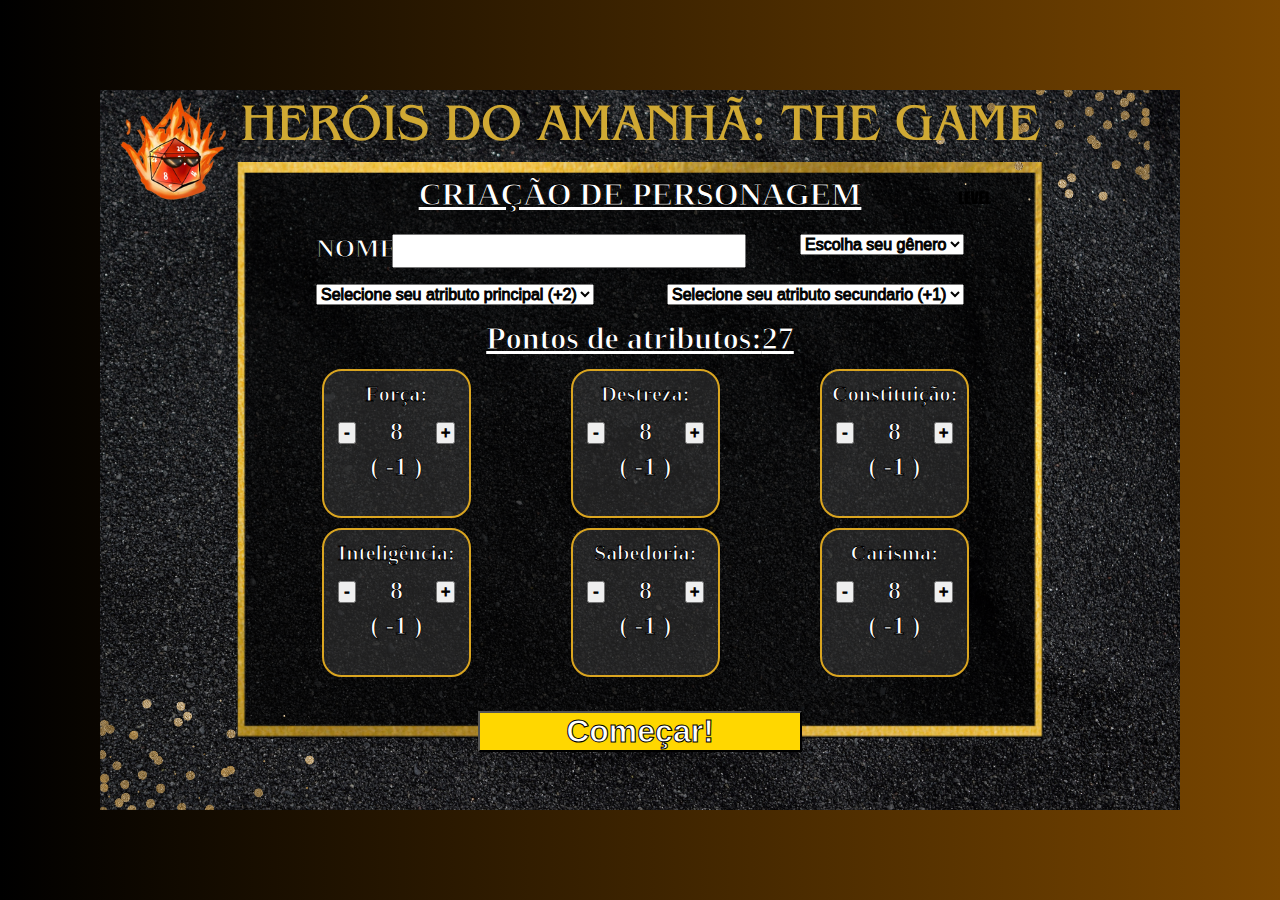
==== index.html @ 55ec39b7 "Update index.html" ====
<!DOCTYPE html>
<html lang="pt-bt">
<head>
    <meta charset="UTF-8">
    <meta name="viewport" content="width=device-width, initial-scale=1.0">
    <title>Joguinho do Heróis</title>
    <link rel="stylesheet" href="./criacao.css">
    <link rel="stylesheet" href="./jogo.css">
    <!-- Fontes das falas do jogo -->
        <link rel="preconnect" href="https://fonts.googleapis.com">   
        <link rel="preconnect" href="https://fonts.gstatic.com" crossorigin>
        <link href="https://fonts.googleapis.com/css2?family=Madimi+One&display=swap" rel="stylesheet">
</head>
<body id = "the-game">
    
    
    
        
        <div id = "display-jogo">
            <div id = "criacao-de-personagem">
                <h2>CRIAÇÃO DE PERSONAGEM</h2>
                <h3>NOME:</h3>
                
                    
                    <input type="text" name="Nickname" id="nickname">
                    <select name="AtributoPrincipal" id="atributoPrincipal">
                        <option value="selecionePricipal">Selecione seu atributo principal (+2)</option>
                        <option value="0">Força (+2)</option>
                        <option value="1">Destreza (+2)</option>
                        <option value="2">Constituição (+2)</option>
                        <option value="3">Inteligência (+2)</option>
                        <option value="4">Sabedoria (+2)</option>
                        <option value="5">Carisma (+2)</option>
                    </select>
                    <select name="AtributoSecundario" id="atributoSecundario">
                        <option value="selecioneSecundario">Selecione seu atributo secundario (+1)</option>
                        <option value="0">Força (+1)</option>
                        <option value="1">Destreza (+1)</option>
                        <option value="2">Constituição (+1)</option>
                        <option value="3">Inteligência (+1)</option>
                        <option value="4">Sabedoria (+1)</option>
                        <option value="5">Carisma (+1)</option>
                    </select>
                    <select name="gênero" id="atributoGenero">
                        <option value="selecioneGenero">Escolha seu gênero</option>
                        <option value="M">Masculino</option>
                        <option value="F">Feminino</option>
                        <option value="N">Não informar</option>
                    </select>
                    
                    
                <label><h2>Pontos de atributos: <p id="pontos-de-atributos">27</p></h2></label>
                
                <ul id = "distribuicaoAtributos" type = "none">
                    <li class="atributos">
                        
                        <h3>Força:</h3>
                        <div class = "butaoAtributos">
    
                            <button class = "diminuirAtributo" id = "diminuirFor">-</button>
                        <div class = "displayAtributos">
                                <p class="valorAtributo" id = "valorForca">8 </p>
                                <p>&lpar; <bdi class = "modAtributo">-1</bdi> &rpar;</p> 
                            </div>
                            <button class = "aumentarAtributo" id = "aumentarFor">+</button>
                        </div>
                    </li>
                    <li class="atributos">
                        
                        <h3>Destreza:</h3>
                        <div class = "butaoAtributos">
    
                            <button class = "diminuirAtributo" id = "diminuirDex">-</button>
                            <div class = "displayAtributos">
                                <p class="valorAtributo">8</p>
                                <p>&lpar; <bdi class = "modAtributo">-1</bdi> &rpar;</p> 
                            </div>
                            <button class = "aumentarAtributo" id = "aumentarDex">+</button>
                        </div>
                    </li>
                    <li class="atributos">
                        
                        <h3>Constituição:</h3>
                        <div class = "butaoAtributos">
    
                            <button class = "diminuirAtributo" id = "diminuirCon">-</button>
    
                            <div class = "displayAtributos">
                                <p class="valorAtributo">8</p>
                                <p>&lpar; <bdi class = "modAtributo">-1</bdi> &rpar;</p> 
                            </div>
                            <button class = "aumentarAtributo" id = "aumentarCon">+</button>
                        </div>
                    </li>
                    <li class="atributos">
                        
                        <h3>Inteligência:</h3>
                        <div class = "butaoAtributos">
    
                            <button class = "diminuirAtributo"id = "diminuirInt">-</button>
                            <div class = "displayAtributos">
                                <p class="valorAtributo">8</p>
                                <p>&lpar; <bdi class = "modAtributo">-1</bdi> &rpar;</p> 
                            </div>
                            <button class = "aumentarAtributo" id = "aumentarInt">+</button>
                        </div>
                    </li>
                    <li class="atributos">
                        
                        <h3>Sabedoria:</h3>
                        <div class = "butaoAtributos">
    
                            <button class = "diminuirAtributo" id = "diminuirSab">-</button>
                            <div class = "displayAtributos">
                                <p class="valorAtributo">8</p>
                                <p>&lpar; <bdi class = "modAtributo">-1</bdi> &rpar;</p> 
                            </div>
                            <button class = "aumentarAtributo" id = "aumentarSab">+</button>
                        </div>
                    </li>
                    <li class="atributos">
                        
                        <h3>Carisma:</h3>
                        <div class = "butaoAtributos">
    
                            <button class = "diminuirAtributo" id = "diminuirCar">-</button>
                            <div class = "displayAtributos">
                                <p class="valorAtributo">8</p>
                                <p>&lpar; <bdi class = "modAtributo">-1</bdi> &rpar;</p> 
                            </div>
                            <button class = "aumentarAtributo" id = "aumentarCar">+</button>
                        </div>
                    </li>
                </ul>
                <div id = "local-butao-criar-prota">
                    <button id = "criar-prota">Começar!</button>
                </div>
                </div>
            
            <div id = "jogo">
                
                
                <div id = "inicio-mapa">
                    <button id = "irPara_Denji" class = "irPara"><img src="./imagens/denji/token_2.webp" alt=""></button>
                </div>
                <div id = "sprites">
                    
                    <img src="/imagens/denji/sprites/denji_sprite_4.png" alt="">
                    <div id = "barraHP"><div></div><p>T<br>E<br>S<br>T<br>E<br></p></div>
                    <div id = "barraREP"><div></div><p>Reputação</p></div>
                    <div id = "barraINIMIGO"><div></div><p>INIMIGO</p></div>
                </div>
                <div id = "falas">
                    <p id = "textoFala"></p>
                    <div id = "escolhas">
                        <button id ="escolha-1"></button>
                        <button id = "escolha-2"></button>
                        <button id = "escolha-3"></button>
                    </div>
                </div>
                <a id = "abrir-inventario"><img src="./imagens/login.png" alt=""></a>
                <div id = "inventario">
                    <h2 id = "inv-nome" class = "inv-texto"></h2>
                    <ul type = "none" id = "inv-atributos" class = "inv-texto">
                        <li id="inv-for" ></li>
                        <li id="inv-dex" ></li>
                        <li id="inv-con" ></li>
                        <li id="inv-int" ></li>
                        <li id="inv-sab" ></li>
                        <li id="inv-car" ></li>
                    </ul>
                    <h3 id = "inv-CA" class = "inv-texto"></h3>
                    <h3 id = "inv-HP" class = "inv-texto"></h3>
                    <h3 id = "inv-LVL" class = "inv-texto"></h3>
                    <h3 id = "inv-GEN" class = "inv-texto"></h3>
                    <h3 id = "inv-money"class="inv-texto"><p id = "inv-money-value"></p>&#x1FA99;</h3>
                    <ol id = "inv-itens" class = "inv-texto" type ="none">
                        <li class = "inv-arma">Nome | Dano | Valor | Atr</li>
                        <li><button class = "inv-itens-subir">&#128070;</button><p class = "inv-arma"></p> <button class = "inv-itens-descer">&#128071;</button></li>
                        <li><button class = "inv-itens-subir">&#128070;</button> <p class = "inv-arma"></p> <button class = "inv-itens-descer">&#128071;</button></li>
                        <li><button class = "inv-itens-subir">&#128070;</button> <p class = "inv-arma"></p> <button class = "inv-itens-descer">&#128071;</button></li>
                        <li><button class = "inv-itens-subir">&#128070;</button> <p class = "inv-arma"></p> <button class = "inv-itens-descer">&#128071;</button></li>
                        <li><button class = "inv-itens-subir">&#128070;</button> <p class = "inv-arma"></p> <button class = "inv-itens-descer">&#128071;</button></li>
                        <li><button class = "inv-itens-subir">&#128070;</button> <p class = "inv-arma"></p> <button class = "inv-itens-descer">&#128071;</button></li>
                        <li><button class = "inv-itens-subir">&#128070;</button> <p class = "inv-arma"></p> <button class = "inv-itens-descer">&#128071;</button></li>
                    </ol>
                    
                </div>
            </div>
            
        </div>
        
   
</body>
<script type = "module" src="./js/classes.js"></script>
<script type = "module" src="./js/criacao.js"></script>
<script type="module" src="./js/jogo.js"></script>
    <script type="module" src="./js/personagens/irDenji.js"></script>
</html>
---- criacao.css ----
*{
    margin: 0;
    padding: 0;
}
html{
    width: 100%;
    height: 100%;
}

#some{
    display: none;
}
#criacao-de-personagem{
    display: flex;
    text-align: center;
    width: 1080px;
    height: 720px;
    background-image: url("imagens/criacaoPersonagem.png");
    font-family: Impact;
    color:white;
    -webkit-text-stroke-width: 1px;
    -webkit-text-stroke-color: black;
    position: absolute;
}

#criacao-de-personagem  h2{
    top: 12%;
    position: absolute;
    height: min-content;
    justify-self: center;
    width: 100%;
    text-align: center;
    font-size: 32px;
    text-decoration: underline white;
}

#criacao-de-personagem  h3{
    text-align: left;
    top:20%;
    left: 20%;
    position: absolute;
    height: min-content;
    font-size: 26px;
}


#criacao-de-personagem  #nickname{
    width: 350px;
    font-size: 26px;
    font-family: Impact;
    margin-top: 0;
    text-align: center;
    top:20%;
    left: 27%;
    position: absolute;
    color: grey;
    -webkit-text-stroke-width: 1px;
    -webkit-text-stroke-color: black;
}
#criacao-de-personagem #atributoPrincipal{
    width: max-content;
    position: absolute;
    top: 27%;
    left: 20%;
    font-family: sans-serif;
    color:black;
    font-size: 16px;
}
#criacao-de-personagem #atributoSecundario{
    width: max-content;
    position: absolute;
    top: 27%;
    right: 20%;
    font-family: sans-serif;
    color:black;
    font-size: 16px;
    
}
#criacao-de-personagem #atributoGenero{
   
    width: max-content;
    position: absolute;
    top: 20%;
    right: 20%;
    font-family: sans-serif;
    color:black;
    font-size: 16px;
}
#criacao-de-personagem label{
    display: flex;
    position: absolute;
    top: 32%;
    width: 100%;

}
#criacao-de-personagem label h2{
    text-align: center;
    justify-content: center;
    display: flex;
}
#distribuicaoAtributos{
    display: flex;
    justify-content: center;
    top: 38%;
    position: absolute;
    width: 73%;
    flex-wrap: wrap;
    left: 14%;
    
}
#distribuicaoAtributos .atributos{
    margin: 5px 50px;
    justify-content: center;
    border-radius: 20px;
    border: 2px solid goldenrod;
    background-color:rgba(100, 100,100, 30%);
    width: 125px;
    height: 125px;
    padding: 10px;
    
    
}
#distribuicaoAtributos .atributos h3{
    margin-bottom: 10px;
    text-align: center;
    position: static;
    font-size: 22px;
}
#distribuicaoAtributos .atributos  .butaoAtributos{
    display: flex;
    text-align: center;
    justify-content: center;
}
#distribuicaoAtributos .atributos .butaoAtributos .displayAtributos{
    display: block;
    justify-content: center;
}
#distribuicaoAtributos .atributos .butaoAtributos .displayAtributos .valorAtributo{
    display: inline-block;

}
#distribuicaoAtributos .atributos  .butaoAtributos p{
    font-size: 26px;
    font-weight: bolder;
    font-family: impact;
    text-align: center;
    margin-top:0 ;
    margin-left: 10px;
    margin-right: 10px;
    margin-bottom: 5px;
    width: 60px;
    
}
#distribuicaoAtributos .atributos  .butaoAtributos button{
    text-align: center;
    font-size: 16px;
    height: min-content ;
    width: 15%;
    margin-top: 5px;
}
#criacao-de-personagem #local-butao-criar-prota{
    width: 100%;
    height: 8%;
    position: absolute;
    bottom: 5.7%;;
    display: flex;
    justify-content: center;
}
#criacao-de-personagem #criar-prota{
    position: absolute;
    width: 30%;
    font-size: xx-large;
    justify-self: center;
    background-color: gold;
    color: white;
    font-weight: bolder;
    -webkit-text-stroke-width: 1px;
    -webkit-text-stroke-color: black;
}
#criacao-de-personagem #criar-prota:hover{
    background-color: goldenrod;
}
@media (max-width:1080px ) {
    #jogo , #criacao-de-personagem{
        transform: scale(0.3);
    }
    #display-jogo{
        height: 100%;
        width: 100%;
        margin-top: 10%;
    }
    
}
---- jogo.css ----
*{
    margin: 0;
    padding: 0;
}
#the-game{
    background: -webkit-linear-gradient(left, #000000, #794600);
    background: -moz-linear-gradient(left, #000000, #794600);
    background: -ms-linear-gradient(left, #000000, #794600);
    background: -o-linear-gradient(left, #000000, #794600);
    background: linear-gradient(to right, #000000, #794600);
    height: 100%;
    width: 100%;
}

#display-jogo{
    position: absolute;
    width: 100%;
    height: 100%;
    
    display: flex;
    flex-wrap: wrap;
    justify-content: center;
    align-items: center;
    
    
    

    
}

#jogo{
    display: none; /* flex*/

    width: 1080px;
    height: 720px;
    position: absolute;
    background-image: url("/imagens/mapaHerois2020.png");

    border: 2px solid black;
}
#jogo #inicio-mapa{
    width: 100%;
    height: 100%;
    display: flex;
    position: absolute;
}
#jogo .irPara{
    position:relative;
    height: 50px;
    width: 50px;
    border-radius: 100%;
    border: 0 ;
    background-color: cyan;
}
#jogo .irPara:hover{
    height: 52px;
    width: 52px;

}
#jogo .irPara:hover img{
    height: 52px;
    width: 52px;
    filter:grayscale(0.5);
}
#jogo .irPara img{
    height: 50px;
    width: 50px;
    border-radius: 100%;
}
#jogo #irPara_Denji{
    bottom: -38%;
    right: -22%;
}

#sprites{
    display: none;
    width: 100%;
    height: 70%;
    justify-content: center;
    bottom: 0;

}
.coracao
{
    display: flex;
    margin-top: 20%;
    width: 200px;
    height: 200px;

   
    animation: batida 1.4s linear infinite;
}
.coracao:before
{
    content: '';
    position: absolute;
    top: 0;
    left: 0;
    width: 100%;
    height: 100%;

    transform: translateY(-50%);
    border-radius: 50%;
}
.coracao:after
{
    content:'' ;
    position: absolute;
    top: 0;
    left: 0;
    width: 100%;
    height: 100%;
    transform: translateX(-50%);
    border-radius: 50%;
}

@keyframes batida
{
    0% {transform:  scale(1);}
    25% {transform:  scale(1);}
    30% {transform:  scale(1.4);}
    50% {transform: scale(1.2);}
    70% {transform:  scale(1.4);}
    100% {transform:  scale(1);}
}




.madimi-one-regular {
    font-family: "Madimi One", sans-serif;
    font-weight: 400;
    font-style: normal;
  }
#falas{
    position:absolute;
    bottom: 0;
    width: 100%;
    height: 30%;
    background-color: lightgoldenrodyellow;
    
    display: none;
}
#falas #textoFala{
    font-size: 32px;
    font-family: "Madimi One";
    opacity: 100%;
    color: black;
    position: absolute;
    text-align: center;
    align-items: center;
    top:5%;
    width: 100%;
    
}
#falas #escolhas{
    bottom: 0;
    display: flex;
    height: 45%;
    position: absolute;
    opacity: 100%;
    width: 100%;
    border-top: 1px solid black;
}
#falas #escolhas button{
    bottom: 0;
    width: 33.33%;
    font-size: 22px;
    font-family: "Madimi One";
    color: black;
    background-color:lightblue;
    border: 0;
    font-style: italic;
    text-decoration:underline ;
}
#falas #escolhas button:hover{
    background-color:lightseagreen;
}
#fullscreen{
    width: 50px;
    height: 50px;
    border-radius: 100%;
    position: absolute;
    left: 2%;
    top:2%;
    border: 1px solid darkslategrey;
}

#abrir-inventario{
    width: 50px;
    height: 50px;
    border-radius: 100%;
    position: absolute;
    right: 2%;
    top:2%;
    border: 1px solid darkslategrey;
}

#abrir-inventario img{
    width: 50px;
    height: 50px;
    border-radius: 100%;
}
#abrir-inventario:hover img{
    filter:grayscale(0.5);
}
#inventario{
    width: 100%;
    height: 100%;
    display: none;
}
#inventario .inv-texto{
    font-size: 32px;
    font-family: "Madimi One";
    text-align: center;
    color: black;
   
    position: absolute;
}
#inventario #inv-nome{
    top:14.5%;
    left: 26%;
    width: 25%;
    text-decoration: underline;
}

#inventario #inv-atributos{
    top: 27%;
    left: 17%;
    width: 25%;
    display: flex;
    justify-content: center;
    flex-wrap: wrap;
}

#inventario #inv-atributos li{
    display: flex;
    margin-right: 35%;
    margin-bottom: 24%;
    font-weight: bolder;
    -webkit-text-stroke-width: 1px;
    -webkit-text-stroke-color: black;
    
    text-align: center;
}
#inventario #inv-atributos #inv-for{
    color: red;
}
#inventario #inv-atributos #inv-dex{
    color: cyan;
}
#inventario #inv-atributos #inv-con{
    color: greenyellow;
}
#inventario #inv-atributos #inv-int{
    color: plum;
}
#inventario #inv-atributos #inv-sab{
    color: purple;
}
#inventario #inv-atributos #inv-car{
    color: goldenrod;
}
#inventario #inv-CA{
    top:29%;
    left: 48.5%;
    color: darkslategray;
    font-weight: bolder;
    -webkit-text-stroke-width: 1px;
    -webkit-text-stroke-color: black;
}
#inventario #inv-HP{
    top: 53%;
    right: 47.5%;
    color: red;
    font-weight: bolder;
    -webkit-text-stroke-width: 1px;
    -webkit-text-stroke-color: black;
    width: 50px;
}
#inventario #inv-LVL{
    top: 15.5%;
    right: 16.5%;
    color: green;
    font-weight: bolder;
    -webkit-text-stroke-width: 1px;
    -webkit-text-stroke-color: black;
    width: 50px;
}
#inventario #inv-GEN{
    top: 14.5%;
    right: 28.5%;
    font-weight: bolder;
    -webkit-text-stroke-width: 1px;
    -webkit-text-stroke-color: black;
    width: 50px;
}
#inventario #inv-itens{
    top: 27%;
    right: 15%;
    font-size: 22px;
    width: 27%;
}
#inventario #inv-itens li{
    margin-bottom: 4%;
    display: inline-flex;
    width: 100%;
    justify-content: center;
}
#inventario #inv-itens li button{
    background-color: transparent;
    border: 0;
    font-size: 18px;
}
#inventario #inv-money{
    bottom: 15%;
    right: 15%;
    display: flex;
    color: goldenrod;
    font-weight: bolder;
    -webkit-text-stroke-width: 1px;
    -webkit-text-stroke-color: black;
}

#barraHP{
    position: absolute;
    width: 20px;
    height: 300px;
    border-radius: 10px;
    background-color: #ccc;
    top:15%;
    right: 3.5%;
    display: grid;
    align-items: end;
    border: 1px solid black;
}
#barraHP div{
    background-color: crimson;
    border-radius: 10px;

}
#barraHP p{
    position: absolute;
    text-align: center;
    align-content: space-evenly;
    width: 20px;
    color: white;
    -webkit-text-stroke-width: 1px;
    -webkit-text-stroke-color: black;
    font-family: impact;
    font-size: 20px;
    height: 300px;
    display: grid;
}
#barraINIMIGO{
    position: absolute;
    display: none;
    width: 500px;
    height: 20px;
    border-radius: 10px;
    background-color: #ccc;
    top: 2%;
    align-items: end;
    border: 2px solid black;
}

#barraINIMIGO div{
    background-color: chocolate;
    border-radius: 10px;
    width: 100%;
    height: 100%;
}
#barraINIMIGO p{
    position: absolute;
    position: absolute;
    text-align: center;
    align-content: space-evenly;
    height: 20px;
    color: white;
    -webkit-text-stroke-width: 1px;
    -webkit-text-stroke-color: black;
    font-family: impact;
    font-size: 20px;
    width: 500px;
    display: grid;
    letter-spacing: 1px;
}
#barraREP{
    position: absolute;
    display: flex;
    width: 500px;
    height: 20px;
    border-radius: 10px;
    background-color: #ccc;
    top: 65%;
    align-items: end;
    border: 2px solid black;
}
#barraREP div{
    background-color: green;
    border-radius: 10px;
    width: 100%;
    height: 100%;
}
#barraREP p{
    position: absolute;
    position: absolute;
    text-align: center;
    align-content: space-evenly;
    height: 20px;
    color: white;
    -webkit-text-stroke-width: 1px;
    -webkit-text-stroke-color: black;
    font-family: impact;
    font-size: 20px;
    width: 500px;
    display: grid;
    letter-spacing: 1px;
}
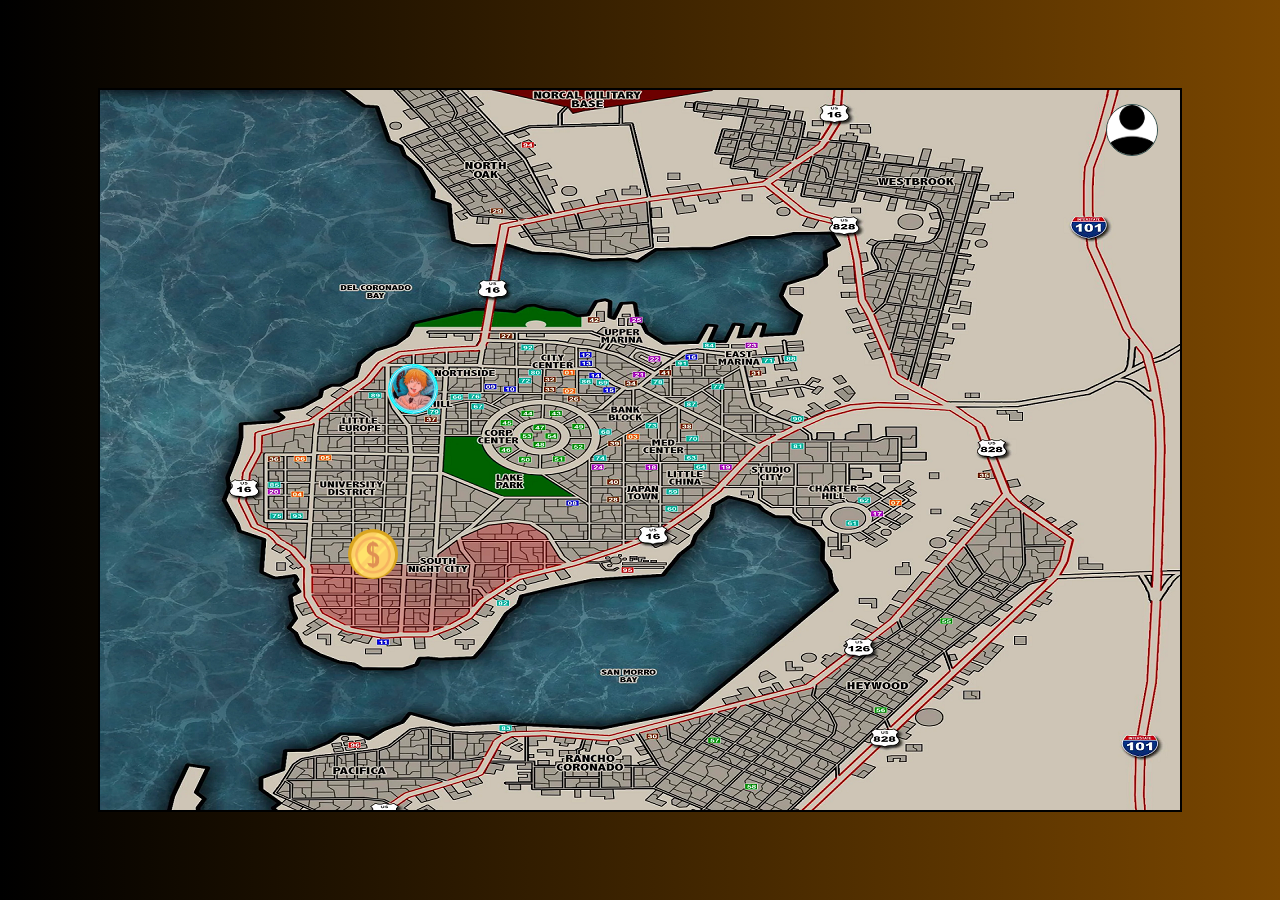
==== commit 35220259: "CASA 17/03/24" ====
--- a/index.html
+++ b/index.html
@@ -16,179 +16,214 @@
     
     
         
-        <div id = "display-jogo">
-            <div id = "criacao-de-personagem">
-                <h2>CRIAÇÃO DE PERSONAGEM</h2>
-                <h3>NOME:</h3>
-                
-                    
-                    <input type="text" name="Nickname" id="nickname">
-                    <select name="AtributoPrincipal" id="atributoPrincipal">
-                        <option value="selecionePricipal">Selecione seu atributo principal (+2)</option>
-                        <option value="0">Força (+2)</option>
-                        <option value="1">Destreza (+2)</option>
-                        <option value="2">Constituição (+2)</option>
-                        <option value="3">Inteligência (+2)</option>
-                        <option value="4">Sabedoria (+2)</option>
-                        <option value="5">Carisma (+2)</option>
-                    </select>
-                    <select name="AtributoSecundario" id="atributoSecundario">
-                        <option value="selecioneSecundario">Selecione seu atributo secundario (+1)</option>
-                        <option value="0">Força (+1)</option>
-                        <option value="1">Destreza (+1)</option>
-                        <option value="2">Constituição (+1)</option>
-                        <option value="3">Inteligência (+1)</option>
-                        <option value="4">Sabedoria (+1)</option>
-                        <option value="5">Carisma (+1)</option>
-                    </select>
-                    <select name="gênero" id="atributoGenero">
-                        <option value="selecioneGenero">Escolha seu gênero</option>
-                        <option value="M">Masculino</option>
-                        <option value="F">Feminino</option>
-                        <option value="N">Não informar</option>
-                    </select>
-                    
-                    
-                <label><h2>Pontos de atributos: <p id="pontos-de-atributos">27</p></h2></label>
-                
-                <ul id = "distribuicaoAtributos" type = "none">
-                    <li class="atributos">
-                        
-                        <h3>Força:</h3>
-                        <div class = "butaoAtributos">
-    
-                            <button class = "diminuirAtributo" id = "diminuirFor">-</button>
-                        <div class = "displayAtributos">
-                                <p class="valorAtributo" id = "valorForca">8 </p>
-                                <p>&lpar; <bdi class = "modAtributo">-1</bdi> &rpar;</p> 
-                            </div>
-                            <button class = "aumentarAtributo" id = "aumentarFor">+</button>
-                        </div>
-                    </li>
-                    <li class="atributos">
-                        
-                        <h3>Destreza:</h3>
-                        <div class = "butaoAtributos">
-    
-                            <button class = "diminuirAtributo" id = "diminuirDex">-</button>
-                            <div class = "displayAtributos">
-                                <p class="valorAtributo">8</p>
-                                <p>&lpar; <bdi class = "modAtributo">-1</bdi> &rpar;</p> 
-                            </div>
-                            <button class = "aumentarAtributo" id = "aumentarDex">+</button>
-                        </div>
-                    </li>
-                    <li class="atributos">
-                        
-                        <h3>Constituição:</h3>
-                        <div class = "butaoAtributos">
-    
-                            <button class = "diminuirAtributo" id = "diminuirCon">-</button>
-    
-                            <div class = "displayAtributos">
-                                <p class="valorAtributo">8</p>
-                                <p>&lpar; <bdi class = "modAtributo">-1</bdi> &rpar;</p> 
-                            </div>
-                            <button class = "aumentarAtributo" id = "aumentarCon">+</button>
-                        </div>
-                    </li>
-                    <li class="atributos">
-                        
-                        <h3>Inteligência:</h3>
-                        <div class = "butaoAtributos">
-    
-                            <button class = "diminuirAtributo"id = "diminuirInt">-</button>
-                            <div class = "displayAtributos">
-                                <p class="valorAtributo">8</p>
-                                <p>&lpar; <bdi class = "modAtributo">-1</bdi> &rpar;</p> 
-                            </div>
-                            <button class = "aumentarAtributo" id = "aumentarInt">+</button>
-                        </div>
-                    </li>
-                    <li class="atributos">
-                        
-                        <h3>Sabedoria:</h3>
-                        <div class = "butaoAtributos">
-    
-                            <button class = "diminuirAtributo" id = "diminuirSab">-</button>
-                            <div class = "displayAtributos">
-                                <p class="valorAtributo">8</p>
-                                <p>&lpar; <bdi class = "modAtributo">-1</bdi> &rpar;</p> 
-                            </div>
-                            <button class = "aumentarAtributo" id = "aumentarSab">+</button>
-                        </div>
-                    </li>
-                    <li class="atributos">
-                        
-                        <h3>Carisma:</h3>
-                        <div class = "butaoAtributos">
-    
-                            <button class = "diminuirAtributo" id = "diminuirCar">-</button>
-                            <div class = "displayAtributos">
-                                <p class="valorAtributo">8</p>
-                                <p>&lpar; <bdi class = "modAtributo">-1</bdi> &rpar;</p> 
-                            </div>
-                            <button class = "aumentarAtributo" id = "aumentarCar">+</button>
-                        </div>
-                    </li>
+    <div id = "display-jogo">
+        <div id = "criacao-de-personagem">
+            <h2>CRIAÇÃO DE PERSONAGEM</h2>
+            <h3>NOME:</h3>
+            
+                
+                <input type="text" name="Nickname" id="nickname">
+                <select name="AtributoPrincipal" id="atributoPrincipal">
+                    <option value="selecionePricipal">Selecione seu atributo principal (+2)</option>
+                    <option value="0">Força (+2)</option>
+                    <option value="1">Destreza (+2)</option>
+                    <option value="2">Constituição (+2)</option>
+                    <option value="3">Inteligência (+2)</option>
+                    <option value="4">Sabedoria (+2)</option>
+                    <option value="5">Carisma (+2)</option>
+                </select>
+                <select name="AtributoSecundario" id="atributoSecundario">
+                    <option value="selecioneSecundario">Selecione seu atributo secundario (+1)</option>
+                    <option value="0">Força (+1)</option>
+                    <option value="1">Destreza (+1)</option>
+                    <option value="2">Constituição (+1)</option>
+                    <option value="3">Inteligência (+1)</option>
+                    <option value="4">Sabedoria (+1)</option>
+                    <option value="5">Carisma (+1)</option>
+                </select>
+                <select name="gênero" id="atributoGenero">
+                    <option value="selecioneGenero">Escolha seu gênero</option>
+                    <option value="M">Masculino</option>
+                    <option value="F">Feminino</option>
+                    <option value="N">Não informar</option>
+                </select>
+                
+                
+            <label><h2>Pontos de atributos: <p id="pontos-de-atributos">27</p></h2></label>
+            
+            <ul id = "distribuicaoAtributos" type = "none">
+                <li class="atributos">
+                    
+                    <h3>Força:</h3>
+                    <div class = "butaoAtributos">
+
+                        <button class = "diminuirAtributo" id = "diminuirFor">-</button>
+                    <div class = "displayAtributos">
+                            <p class="valorAtributo" id = "valorForca">8 </p>
+                            <p>&lpar; <bdi class = "modAtributo">-1</bdi> &rpar;</p> 
+                        </div>
+                        <button class = "aumentarAtributo" id = "aumentarFor">+</button>
+                    </div>
+                </li>
+                <li class="atributos">
+                    
+                    <h3>Destreza:</h3>
+                    <div class = "butaoAtributos">
+
+                        <button class = "diminuirAtributo" id = "diminuirDex">-</button>
+                        <div class = "displayAtributos">
+                            <p class="valorAtributo">8</p>
+                            <p>&lpar; <bdi class = "modAtributo">-1</bdi> &rpar;</p> 
+                        </div>
+                        <button class = "aumentarAtributo" id = "aumentarDex">+</button>
+                    </div>
+                </li>
+                <li class="atributos">
+                    
+                    <h3>Constituição:</h3>
+                    <div class = "butaoAtributos">
+
+                        <button class = "diminuirAtributo" id = "diminuirCon">-</button>
+
+                        <div class = "displayAtributos">
+                            <p class="valorAtributo">8</p>
+                            <p>&lpar; <bdi class = "modAtributo">-1</bdi> &rpar;</p> 
+                        </div>
+                        <button class = "aumentarAtributo" id = "aumentarCon">+</button>
+                    </div>
+                </li>
+                <li class="atributos">
+                    
+                    <h3>Inteligência:</h3>
+                    <div class = "butaoAtributos">
+
+                        <button class = "diminuirAtributo"id = "diminuirInt">-</button>
+                        <div class = "displayAtributos">
+                            <p class="valorAtributo">8</p>
+                            <p>&lpar; <bdi class = "modAtributo">-1</bdi> &rpar;</p> 
+                        </div>
+                        <button class = "aumentarAtributo" id = "aumentarInt">+</button>
+                    </div>
+                </li>
+                <li class="atributos">
+                    
+                    <h3>Sabedoria:</h3>
+                    <div class = "butaoAtributos">
+
+                        <button class = "diminuirAtributo" id = "diminuirSab">-</button>
+                        <div class = "displayAtributos">
+                            <p class="valorAtributo">8</p>
+                            <p>&lpar; <bdi class = "modAtributo">-1</bdi> &rpar;</p> 
+                        </div>
+                        <button class = "aumentarAtributo" id = "aumentarSab">+</button>
+                    </div>
+                </li>
+                <li class="atributos">
+                    
+                    <h3>Carisma:</h3>
+                    <div class = "butaoAtributos">
+
+                        <button class = "diminuirAtributo" id = "diminuirCar">-</button>
+                        <div class = "displayAtributos">
+                            <p class="valorAtributo">8</p>
+                            <p>&lpar; <bdi class = "modAtributo">-1</bdi> &rpar;</p> 
+                        </div>
+                        <button class = "aumentarAtributo" id = "aumentarCar">+</button>
+                    </div>
+                </li>
+            </ul>
+            <div id = "local-butao-criar-prota">
+                <button id = "criar-prota">Começar!</button>
+            </div>
+        </div>
+        
+        <div id = "jogo">
+            
+            
+            <div id = "inicio-mapa">
+                <button id = "irPara_Loja" class = "irPara"> <img src="./imagens/loja/lojaToken.png" alt=""></button>
+                <button id = "irPara_Denji" class = "irPara"><img src="./imagens/denji/token_2.webp" alt=""></button>
+            </div>
+            <div id = "sprites">
+                
+                <img src="./imagens/denji/sprites/denji_sprite_4.png" alt="">
+                <div id = "barraHP"><div></div><p>T<br>E<br>S<br>T<br>E<br></p></div>
+                <div id = "barraREP"><div></div><p>Reputação</p></div>
+                <div id = "barraINIMIGO"><div></div><p>INIMIGO</p></div>
+            </div>
+            <div id = "falas">
+                <p id = "textoFala"></p>
+                <div id = "escolhas">
+                    <button id ="escolha-1"></button>
+                    <button id = "escolha-2"></button>
+                    <button id = "escolha-3"></button>
+                </div>
+            </div>
+            <a id = "abrir-inventario"><img src="./imagens/login.png" alt=""></a>
+            <div id = "inventario">
+                <h2 id = "inv-nome" class = "inv-texto"></h2>
+                <ul type = "none" id = "inv-atributos" class = "inv-texto">
+                    <li id="inv-for" ></li>
+                    <li id="inv-dex" ></li>
+                    <li id="inv-con" ></li>
+                    <li id="inv-int" ></li>
+                    <li id="inv-sab" ></li>
+                    <li id="inv-car" ></li>
                 </ul>
-                <div id = "local-butao-criar-prota">
-                    <button id = "criar-prota">Começar!</button>
+                <h3 id = "inv-CA" class = "inv-texto"></h3>
+                <h3 id = "inv-HP" class = "inv-texto"></h3>
+                <h3 id = "inv-LVL" class = "inv-texto"></h3>
+                <h3 id = "inv-GEN" class = "inv-texto"></h3>
+                <h3 id = "inv-money"class="inv-texto"><p id = "inv-money-value"></p>&#x1FA99;</h3>
+                <ol id = "inv-itens" class = "inv-texto" type ="none">
+                    <li class = "inv-arma">Nome | Dano | Valor | Atr</li>
+                    <li><button class = "inv-itens-subir">&#128070;</button><p class = "inv-arma"></p> <button class = "inv-itens-descer">&#128071;</button></li>
+                    <li><button class = "inv-itens-subir">&#128070;</button> <p class = "inv-arma"></p> <button class = "inv-itens-descer">&#128071;</button></li>
+                    <li><button class = "inv-itens-subir">&#128070;</button> <p class = "inv-arma"></p> <button class = "inv-itens-descer">&#128071;</button></li>
+                    <li><button class = "inv-itens-subir">&#128070;</button> <p class = "inv-arma"></p> <button class = "inv-itens-descer">&#128071;</button></li>
+                    <li><button class = "inv-itens-subir">&#128070;</button> <p class = "inv-arma"></p> <button class = "inv-itens-descer">&#128071;</button></li>
+                    <li><button class = "inv-itens-subir">&#128070;</button> <p class = "inv-arma"></p> <button class = "inv-itens-descer">&#128071;</button></li>
+                    <li><button class = "inv-itens-subir">&#128070;</button> <p class = "inv-arma"></p> <button class = "inv-itens-descer">&#128071;</button></li>
+                </ol>
+                
+            </div>
+            <div id = "loja">
+                <label id = "loja-dinheiro"><p id = "loja-dinheiro-valor"></p>&#x1FA99;</label>
+                <h2 id = "armamento">ARMAMENTO</h2>
+                <ul id = "loja-armas" type = "none">
+                    <li class = "loja-itens-armas"><button class = "loja-button-compraVenda"><img src="" alt=""  class = "loja-itens-imagens"><p class="loja-itens-nome">NOME</p><p class = "loja-itens-value">VALOR</p></button></li>
+                    <li class = "loja-itens-armas"><button class = "loja-button-compraVenda"><img src="" alt=""  class = "loja-itens-imagens"><p class="loja-itens-nome">NOME</p><p class = "loja-itens-value">VALOR</p></button></li>
+                    <li class = "loja-itens-armas"><button class = "loja-button-compraVenda"><img src="" alt=""  class = "loja-itens-imagens"><p class="loja-itens-nome">NOME</p><p class = "loja-itens-value">VALOR</p></button></li>
+                    <li class = "loja-itens-armas"><button class = "loja-button-compraVenda"><img src="" alt=""  class = "loja-itens-imagens"><p class="loja-itens-nome">NOME</p><p class = "loja-itens-value">VALOR</p></button></li>
+                    <li class = "loja-itens-armas"><button class = "loja-button-compraVenda"><img src="" alt=""  class = "loja-itens-imagens"><p class="loja-itens-nome">NOME</p><p class = "loja-itens-value">VALOR</p></button></li>
+                    <li class = "loja-itens-armas"><button class = "loja-button-compraVenda"><img src="" alt=""  class = "loja-itens-imagens"><p class="loja-itens-nome">NOME</p><p class = "loja-itens-value">VALOR</p></button></li>
+                    <li class = "loja-itens-armas"><button class = "loja-button-compraVenda"><img src="" alt=""  class = "loja-itens-imagens"><p class="loja-itens-nome">NOME</p><p class = "loja-itens-value">VALOR</p></button></li>
+                    <li class = "loja-itens-armas"><button class = "loja-button-compraVenda"><img src="" alt=""  class = "loja-itens-imagens"><p class="loja-itens-nome">NOME</p><p class = "loja-itens-value">VALOR</p></button></li>
+                    <li class = "loja-itens-armas"><button class = "loja-button-compraVenda"><img src="" alt=""  class = "loja-itens-imagens"><p class="loja-itens-nome">NOME</p><p class = "loja-itens-value">VALOR</p></button></li>
+                </ul>
+                <hr/>
+                <h2 id = "protecao">PROTEÇÃO</h2>
+                <ul id = "loja-armadura" type = "none">
+                    <li class = "loja-itens-armaduras"><button class = "loja-button-compraVenda"><img src="" alt="" class = "loja-itens-imagens"><p class="loja-itens-nome">NOME</p><p  class = "loja-itens-value">VALOR</p></button></li>
+                    <li class = "loja-itens-armaduras"><button class = "loja-button-compraVenda"><img src="" alt="" class = "loja-itens-imagens"><p class="loja-itens-nome">NOME</p><p  class = "loja-itens-value">VALOR</p></button></li>
+                    <li class = "loja-itens-armaduras"><button class = "loja-button-compraVenda"><img src="" alt="" class = "loja-itens-imagens"><p class="loja-itens-nome">NOME</p><p  class = "loja-itens-value">VALOR</p></button></li>
+                    <li class = "loja-itens-armaduras"><button class = "loja-button-compraVenda"><img src="" alt="" class = "loja-itens-imagens"><p class="loja-itens-nome">NOME</p><p  class = "loja-itens-value">VALOR</p></button></li>
+                    <li class = "loja-itens-armaduras"><button class = "loja-button-compraVenda"><img src="" alt="" class = "loja-itens-imagens"><p class="loja-itens-nome">NOME</p><p  class = "loja-itens-value">VALOR</p></button></li>
+                    <li class = "loja-itens-armaduras"><button class = "loja-button-compraVenda"><img src="" alt="" class = "loja-itens-imagens"><p class="loja-itens-nome">NOME</p><p  class = "loja-itens-value">VALOR</p></button></li>
+                    <li class = "loja-itens-armaduras"><button class = "loja-button-compraVenda"><img src="" alt="" class = "loja-itens-imagens"><p class="loja-itens-nome">NOME</p><p  class = "loja-itens-value">VALOR</p></button></li>
+                    <li class = "loja-itens-armaduras"><button class = "loja-button-compraVenda"><img src="" alt="" class = "loja-itens-imagens"><p class="loja-itens-nome">NOME</p><p  class = "loja-itens-value">VALOR</p></button></li>
+                    <li class = "loja-itens-armaduras"><button class = "loja-button-compraVenda"><img src="" alt="" class = "loja-itens-imagens"><p class="loja-itens-nome">NOME</p><p  class = "loja-itens-value">VALOR</p></button></li>
+                </ul>
+                <div id = "loja-mudar-modo">
+                    <h3 bottom ="5%" >COMPRA</h3>
+                    <input type="checkbox" id = "loja-vender" class="switch switch--shadow"><label for="loja-vender"></label></input>
+                    <h3>VENDA</h3>
                 </div>
-                </div>
-            
-            <div id = "jogo">
-                
-                
-                <div id = "inicio-mapa">
-                    <button id = "irPara_Denji" class = "irPara"><img src="./imagens/denji/token_2.webp" alt=""></button>
-                </div>
-                <div id = "sprites">
-                    
-                    <img src="/imagens/denji/sprites/denji_sprite_4.png" alt="">
-                    <div id = "barraHP"><div></div><p>T<br>E<br>S<br>T<br>E<br></p></div>
-                    <div id = "barraREP"><div></div><p>Reputação</p></div>
-                    <div id = "barraINIMIGO"><div></div><p>INIMIGO</p></div>
-                </div>
-                <div id = "falas">
-                    <p id = "textoFala"></p>
-                    <div id = "escolhas">
-                        <button id ="escolha-1"></button>
-                        <button id = "escolha-2"></button>
-                        <button id = "escolha-3"></button>
-                    </div>
-                </div>
-                <a id = "abrir-inventario"><img src="./imagens/login.png" alt=""></a>
-                <div id = "inventario">
-                    <h2 id = "inv-nome" class = "inv-texto"></h2>
-                    <ul type = "none" id = "inv-atributos" class = "inv-texto">
-                        <li id="inv-for" ></li>
-                        <li id="inv-dex" ></li>
-                        <li id="inv-con" ></li>
-                        <li id="inv-int" ></li>
-                        <li id="inv-sab" ></li>
-                        <li id="inv-car" ></li>
-                    </ul>
-                    <h3 id = "inv-CA" class = "inv-texto"></h3>
-                    <h3 id = "inv-HP" class = "inv-texto"></h3>
-                    <h3 id = "inv-LVL" class = "inv-texto"></h3>
-                    <h3 id = "inv-GEN" class = "inv-texto"></h3>
-                    <h3 id = "inv-money"class="inv-texto"><p id = "inv-money-value"></p>&#x1FA99;</h3>
-                    <ol id = "inv-itens" class = "inv-texto" type ="none">
-                        <li class = "inv-arma">Nome | Dano | Valor | Atr</li>
-                        <li><button class = "inv-itens-subir">&#128070;</button><p class = "inv-arma"></p> <button class = "inv-itens-descer">&#128071;</button></li>
-                        <li><button class = "inv-itens-subir">&#128070;</button> <p class = "inv-arma"></p> <button class = "inv-itens-descer">&#128071;</button></li>
-                        <li><button class = "inv-itens-subir">&#128070;</button> <p class = "inv-arma"></p> <button class = "inv-itens-descer">&#128071;</button></li>
-                        <li><button class = "inv-itens-subir">&#128070;</button> <p class = "inv-arma"></p> <button class = "inv-itens-descer">&#128071;</button></li>
-                        <li><button class = "inv-itens-subir">&#128070;</button> <p class = "inv-arma"></p> <button class = "inv-itens-descer">&#128071;</button></li>
-                        <li><button class = "inv-itens-subir">&#128070;</button> <p class = "inv-arma"></p> <button class = "inv-itens-descer">&#128071;</button></li>
-                        <li><button class = "inv-itens-subir">&#128070;</button> <p class = "inv-arma"></p> <button class = "inv-itens-descer">&#128071;</button></li>
-                    </ol>
-                    
-                </div>
-            </div>
-            
+                <button id = "loja-sair">SAIR</button>
+            </div>
         </div>
+        
+    </div>
         
    
 </body>
--- a/criacao.css
+++ b/criacao.css
@@ -11,11 +11,11 @@
     display: none;
 }
 #criacao-de-personagem{
-    display: flex;
+    display: none; /*flex*/
     text-align: center;
     width: 1080px;
     height: 720px;
-    background-image: url("imagens/criacaoPersonagem.png");
+    background-image: url("./imagens/criacaoPersonagem.png");
     font-family: Impact;
     color:white;
     -webkit-text-stroke-width: 1px;
--- a/jogo.css
+++ b/jogo.css
@@ -29,12 +29,12 @@
 }
 
 #jogo{
-    display: none; /* flex*/
+    display: flex; /* flex*/
 
     width: 1080px;
     height: 720px;
     position: absolute;
-    background-image: url("/imagens/mapaHerois2020.png");
+    background-image: url("./imagens/mapaHerois2020.png");
 
     border: 2px solid black;
 }
@@ -52,11 +52,7 @@
     border: 0 ;
     background-color: cyan;
 }
-#jogo .irPara:hover{
-    height: 52px;
-    width: 52px;
-
-}
+
 #jogo .irPara:hover img{
     height: 52px;
     width: 52px;
@@ -67,9 +63,19 @@
     width: 50px;
     border-radius: 100%;
 }
+#jogo .irPara:hover button{
+    height: 52px;
+    width: 52px;
+
+}
 #jogo #irPara_Denji{
     bottom: -38%;
     right: -22%;
+}
+#jogo #irPara_Loja{
+    background-color: goldenrod;
+    bottom: -61%;
+    left: 23%;
 }
 
 #sprites{
@@ -193,6 +199,7 @@
     position: absolute;
     right: 2%;
     top:2%;
+    cursor: pointer;
     border: 1px solid darkslategrey;
 }
 
@@ -416,4 +423,179 @@
     width: 500px;
     display: grid;
     letter-spacing: 1px;
+}
+#loja{
+    display: none;
+    width: 100%;
+    height: 100%;
+}
+#loja h2{
+    font-family: Impact;
+    font-size: 32px;
+    color:white;
+    -webkit-text-stroke-width: 1px;
+    -webkit-text-stroke-color: black;
+    position: absolute;
+}
+#loja #armamento{
+    top: 14%;
+    left: 24%;
+}
+#loja #protecao{
+    top: 14%;
+    right: 24%;
+}
+#loja hr{
+    color: goldenrod;
+    border-color: goldenrod;
+    background-color: goldenrod;
+    height: 73%;
+    top: 13%;
+    width: 3px;
+    position: absolute;
+    left: 50%;
+    
+}
+.loja-button-compraVenda{
+    width: 100%;
+    height: 100%;
+    background-color: transparent;
+}
+#loja-armas{
+    position: absolute;
+    top: 20%;
+    left: 15%;
+    display: flex;
+    width: 35%;
+    height: 60%;
+    flex-wrap: wrap;
+    justify-content: space-evenly;
+    align-items: flex-start;
+}
+#loja-armas .loja-itens-armas,#loja-armadura .loja-itens-armaduras{
+    border-radius: 20px;
+    border: 1px solid goldenrod;
+    width: 110px;
+    height: 125px;
+    background-color:rgba(100, 100,100, 30%);
+}
+#loja-armas .loja-itens-armas button,#loja-armadura .loja-itens-armaduras button{
+    border-radius: 20px;
+    cursor: pointer;
+}
+#loja-armadura{
+    position: absolute;
+    top: 20%;
+    right: 14%;
+    display: flex;
+    width: 35%;
+    height: 60%;
+    flex-wrap: wrap;
+    justify-content: space-evenly;
+    align-items: flex-start;
+}
+.loja-itens-nome{
+    font-family: Impact;
+    font-size: 18px;
+    color: white;
+    -webkit-text-stroke-width: 1px;
+    -webkit-text-stroke-color: black;
+} 
+.loja-itens-value{
+    font-family: Impact;
+    font-size: 14px;
+    color: white;
+    -webkit-text-stroke-width: 1px;
+    -webkit-text-stroke-color: black;
+}
+#loja-mudar-modo{
+    display: flex;
+    width: 100%;
+    height: 10%;
+    bottom: 0;
+    position: absolute;
+    justify-content: center;
+    align-items: center;
+}
+#loja-mudar-modo h3{
+    margin: 0 5%;
+    font-family: Impact;
+    font-size: 26px;
+    color: white;
+    -webkit-text-stroke-width: 1px;
+    -webkit-text-stroke-color: black;
+}
+#loja #loja-vender{
+    position: absolute;
+    width: 20%;
+    height: max-content;
+    font-size: 32px;
+    background-color: greenyellow;
+    bottom: 14%;
+    left: 22%;
+    
+}
+#loja #loja-sair{
+    position: absolute;
+    width: 20%;
+    height: max-content;
+    font-size: 32px;
+    background-color: red;
+    color: #ccc;
+    cursor: pointer;
+    bottom: 14%;
+    right: 22%;
+}
+.switch {
+  position: absolute;
+  margin-left: -9999px;
+  visibility: hidden;
+}
+
+.switch + label {
+  display: block;
+  position: relative;
+  cursor: pointer;
+  outline: none;
+  user-select: none;
+}
+.switch--shadow + label {
+    padding: 2px;
+    width: 120px;
+    height: 60px;
+    background-color: #dddddd;
+    border-radius: 60px;
+
+}
+.switch--shadow + label:before,
+.switch--shadow + label:after {
+  display: block;
+  position: absolute;
+  top: 1px;
+  left: 1px;
+  bottom: 1px;
+  content: '';
+}
+.switch--shadow + label:before {
+  right: 1px;
+  background-color: #f1f1f1;
+  border-radius: 60px;
+  transition: all 0.4s;
+}
+.switch--shadow + label:after {
+  width: 62px;
+  background-color: #fff;
+  border-radius: 100%;
+  box-shadow: 0 2px 5px rgba(0, 0, 0, 0.3);
+  transition: all 0.4s;
+}
+.switch--shadow:checked + label:before {
+    background-color: #8ce196;
+  }
+  .switch--shadow:checked + label:after {
+    transform: translateX(60px);
+  }
+#loja #loja-armas img,#loja #loja-armadura img{
+    width: 100%;
+    height: 50%;
 }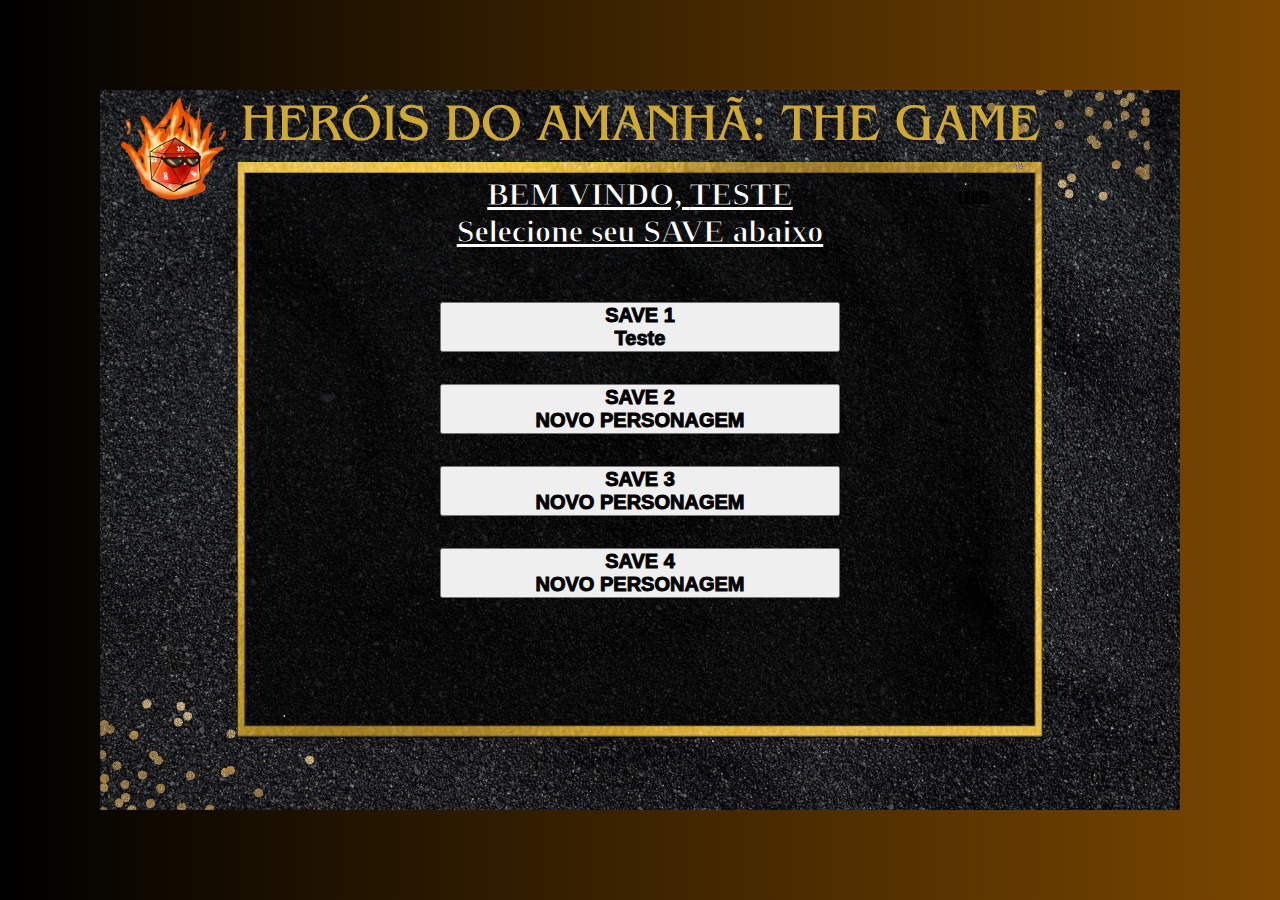
==== commit 2dd8279b: "LIA 20/03/24" ====
--- a/index.html
+++ b/index.html
@@ -6,6 +6,7 @@
     <title>Joguinho do Heróis</title>
     <link rel="stylesheet" href="./criacao.css">
     <link rel="stylesheet" href="./jogo.css">
+    <link rel="stylesheet" href="./load.css">
     <!-- Fontes das falas do jogo -->
         <link rel="preconnect" href="https://fonts.googleapis.com">   
         <link rel="preconnect" href="https://fonts.gstatic.com" crossorigin>
@@ -17,218 +18,17 @@
     
         
     <div id = "display-jogo">
-        <div id = "criacao-de-personagem">
-            <h2>CRIAÇÃO DE PERSONAGEM</h2>
-            <h3>NOME:</h3>
-            
-                
-                <input type="text" name="Nickname" id="nickname">
-                <select name="AtributoPrincipal" id="atributoPrincipal">
-                    <option value="selecionePricipal">Selecione seu atributo principal (+2)</option>
-                    <option value="0">Força (+2)</option>
-                    <option value="1">Destreza (+2)</option>
-                    <option value="2">Constituição (+2)</option>
-                    <option value="3">Inteligência (+2)</option>
-                    <option value="4">Sabedoria (+2)</option>
-                    <option value="5">Carisma (+2)</option>
-                </select>
-                <select name="AtributoSecundario" id="atributoSecundario">
-                    <option value="selecioneSecundario">Selecione seu atributo secundario (+1)</option>
-                    <option value="0">Força (+1)</option>
-                    <option value="1">Destreza (+1)</option>
-                    <option value="2">Constituição (+1)</option>
-                    <option value="3">Inteligência (+1)</option>
-                    <option value="4">Sabedoria (+1)</option>
-                    <option value="5">Carisma (+1)</option>
-                </select>
-                <select name="gênero" id="atributoGenero">
-                    <option value="selecioneGenero">Escolha seu gênero</option>
-                    <option value="M">Masculino</option>
-                    <option value="F">Feminino</option>
-                    <option value="N">Não informar</option>
-                </select>
-                
-                
-            <label><h2>Pontos de atributos: <p id="pontos-de-atributos">27</p></h2></label>
-            
-            <ul id = "distribuicaoAtributos" type = "none">
-                <li class="atributos">
-                    
-                    <h3>Força:</h3>
-                    <div class = "butaoAtributos">
-
-                        <button class = "diminuirAtributo" id = "diminuirFor">-</button>
-                    <div class = "displayAtributos">
-                            <p class="valorAtributo" id = "valorForca">8 </p>
-                            <p>&lpar; <bdi class = "modAtributo">-1</bdi> &rpar;</p> 
-                        </div>
-                        <button class = "aumentarAtributo" id = "aumentarFor">+</button>
-                    </div>
+        <div id = "carregar-save">
+            <h2>BEM VINDO, <label class="nome">TESTE</label><br>Selecione seu SAVE abaixo</h2>
+            <ul id = "save-lista" type = "none">
+                <li><a href="./jogo.html" class = "saves"> <!-- <form action="" method="post">--><button class = "saves" type = "submit"><h3>SAVE 1<p class="save-nome">aaa</p></h3></button><!--</form>--></a>
                 </li>
-                <li class="atributos">
-                    
-                    <h3>Destreza:</h3>
-                    <div class = "butaoAtributos">
-
-                        <button class = "diminuirAtributo" id = "diminuirDex">-</button>
-                        <div class = "displayAtributos">
-                            <p class="valorAtributo">8</p>
-                            <p>&lpar; <bdi class = "modAtributo">-1</bdi> &rpar;</p> 
-                        </div>
-                        <button class = "aumentarAtributo" id = "aumentarDex">+</button>
-                    </div>
-                </li>
-                <li class="atributos">
-                    
-                    <h3>Constituição:</h3>
-                    <div class = "butaoAtributos">
-
-                        <button class = "diminuirAtributo" id = "diminuirCon">-</button>
-
-                        <div class = "displayAtributos">
-                            <p class="valorAtributo">8</p>
-                            <p>&lpar; <bdi class = "modAtributo">-1</bdi> &rpar;</p> 
-                        </div>
-                        <button class = "aumentarAtributo" id = "aumentarCon">+</button>
-                    </div>
-                </li>
-                <li class="atributos">
-                    
-                    <h3>Inteligência:</h3>
-                    <div class = "butaoAtributos">
-
-                        <button class = "diminuirAtributo"id = "diminuirInt">-</button>
-                        <div class = "displayAtributos">
-                            <p class="valorAtributo">8</p>
-                            <p>&lpar; <bdi class = "modAtributo">-1</bdi> &rpar;</p> 
-                        </div>
-                        <button class = "aumentarAtributo" id = "aumentarInt">+</button>
-                    </div>
-                </li>
-                <li class="atributos">
-                    
-                    <h3>Sabedoria:</h3>
-                    <div class = "butaoAtributos">
-
-                        <button class = "diminuirAtributo" id = "diminuirSab">-</button>
-                        <div class = "displayAtributos">
-                            <p class="valorAtributo">8</p>
-                            <p>&lpar; <bdi class = "modAtributo">-1</bdi> &rpar;</p> 
-                        </div>
-                        <button class = "aumentarAtributo" id = "aumentarSab">+</button>
-                    </div>
-                </li>
-                <li class="atributos">
-                    
-                    <h3>Carisma:</h3>
-                    <div class = "butaoAtributos">
-
-                        <button class = "diminuirAtributo" id = "diminuirCar">-</button>
-                        <div class = "displayAtributos">
-                            <p class="valorAtributo">8</p>
-                            <p>&lpar; <bdi class = "modAtributo">-1</bdi> &rpar;</p> 
-                        </div>
-                        <button class = "aumentarAtributo" id = "aumentarCar">+</button>
-                    </div>
-                </li>
+                <li><a href="./jogo.html" class = "saves"><!--<form action="" method="post">--><button class = "saves" type = "submit"><h3>SAVE 2<p class="save-nome">bbb</p></h3></button><!--</form>--></a></li>
+                <li><a href="./jogo.html" class = "saves"><!--<form action="" method="post">--><button class = "saves" type = "submit"><h3>SAVE 3<p class="save-nome">ccc</p></h3></button><!--</form>--></a></li>
+                <li><a href="./jogo.html" class = "saves"><!--<form action="" method="post">--><button class = "saves" type = "submit"><h3>SAVE 4<p class="save-nome">ddd</p></h3></button><!--</form>--></a></li>
             </ul>
-            <div id = "local-butao-criar-prota">
-                <button id = "criar-prota">Começar!</button>
-            </div>
         </div>
-        
-        <div id = "jogo">
-            
-            
-            <div id = "inicio-mapa">
-                <button id = "irPara_Loja" class = "irPara"> <img src="./imagens/loja/lojaToken.png" alt=""></button>
-                <button id = "irPara_Denji" class = "irPara"><img src="./imagens/denji/token_2.webp" alt=""></button>
-            </div>
-            <div id = "sprites">
-                
-                <img src="./imagens/denji/sprites/denji_sprite_4.png" alt="">
-                <div id = "barraHP"><div></div><p>T<br>E<br>S<br>T<br>E<br></p></div>
-                <div id = "barraREP"><div></div><p>Reputação</p></div>
-                <div id = "barraINIMIGO"><div></div><p>INIMIGO</p></div>
-            </div>
-            <div id = "falas">
-                <p id = "textoFala"></p>
-                <div id = "escolhas">
-                    <button id ="escolha-1"></button>
-                    <button id = "escolha-2"></button>
-                    <button id = "escolha-3"></button>
-                </div>
-            </div>
-            <a id = "abrir-inventario"><img src="./imagens/login.png" alt=""></a>
-            <div id = "inventario">
-                <h2 id = "inv-nome" class = "inv-texto"></h2>
-                <ul type = "none" id = "inv-atributos" class = "inv-texto">
-                    <li id="inv-for" ></li>
-                    <li id="inv-dex" ></li>
-                    <li id="inv-con" ></li>
-                    <li id="inv-int" ></li>
-                    <li id="inv-sab" ></li>
-                    <li id="inv-car" ></li>
-                </ul>
-                <h3 id = "inv-CA" class = "inv-texto"></h3>
-                <h3 id = "inv-HP" class = "inv-texto"></h3>
-                <h3 id = "inv-LVL" class = "inv-texto"></h3>
-                <h3 id = "inv-GEN" class = "inv-texto"></h3>
-                <h3 id = "inv-money"class="inv-texto"><p id = "inv-money-value"></p>&#x1FA99;</h3>
-                <ol id = "inv-itens" class = "inv-texto" type ="none">
-                    <li class = "inv-arma">Nome | Dano | Valor | Atr</li>
-                    <li><button class = "inv-itens-subir">&#128070;</button><p class = "inv-arma"></p> <button class = "inv-itens-descer">&#128071;</button></li>
-                    <li><button class = "inv-itens-subir">&#128070;</button> <p class = "inv-arma"></p> <button class = "inv-itens-descer">&#128071;</button></li>
-                    <li><button class = "inv-itens-subir">&#128070;</button> <p class = "inv-arma"></p> <button class = "inv-itens-descer">&#128071;</button></li>
-                    <li><button class = "inv-itens-subir">&#128070;</button> <p class = "inv-arma"></p> <button class = "inv-itens-descer">&#128071;</button></li>
-                    <li><button class = "inv-itens-subir">&#128070;</button> <p class = "inv-arma"></p> <button class = "inv-itens-descer">&#128071;</button></li>
-                    <li><button class = "inv-itens-subir">&#128070;</button> <p class = "inv-arma"></p> <button class = "inv-itens-descer">&#128071;</button></li>
-                    <li><button class = "inv-itens-subir">&#128070;</button> <p class = "inv-arma"></p> <button class = "inv-itens-descer">&#128071;</button></li>
-                </ol>
-                
-            </div>
-            <div id = "loja">
-                <label id = "loja-dinheiro"><p id = "loja-dinheiro-valor"></p>&#x1FA99;</label>
-                <h2 id = "armamento">ARMAMENTO</h2>
-                <ul id = "loja-armas" type = "none">
-                    <li class = "loja-itens-armas"><button class = "loja-button-compraVenda"><img src="" alt=""  class = "loja-itens-imagens"><p class="loja-itens-nome">NOME</p><p class = "loja-itens-value">VALOR</p></button></li>
-                    <li class = "loja-itens-armas"><button class = "loja-button-compraVenda"><img src="" alt=""  class = "loja-itens-imagens"><p class="loja-itens-nome">NOME</p><p class = "loja-itens-value">VALOR</p></button></li>
-                    <li class = "loja-itens-armas"><button class = "loja-button-compraVenda"><img src="" alt=""  class = "loja-itens-imagens"><p class="loja-itens-nome">NOME</p><p class = "loja-itens-value">VALOR</p></button></li>
-                    <li class = "loja-itens-armas"><button class = "loja-button-compraVenda"><img src="" alt=""  class = "loja-itens-imagens"><p class="loja-itens-nome">NOME</p><p class = "loja-itens-value">VALOR</p></button></li>
-                    <li class = "loja-itens-armas"><button class = "loja-button-compraVenda"><img src="" alt=""  class = "loja-itens-imagens"><p class="loja-itens-nome">NOME</p><p class = "loja-itens-value">VALOR</p></button></li>
-                    <li class = "loja-itens-armas"><button class = "loja-button-compraVenda"><img src="" alt=""  class = "loja-itens-imagens"><p class="loja-itens-nome">NOME</p><p class = "loja-itens-value">VALOR</p></button></li>
-                    <li class = "loja-itens-armas"><button class = "loja-button-compraVenda"><img src="" alt=""  class = "loja-itens-imagens"><p class="loja-itens-nome">NOME</p><p class = "loja-itens-value">VALOR</p></button></li>
-                    <li class = "loja-itens-armas"><button class = "loja-button-compraVenda"><img src="" alt=""  class = "loja-itens-imagens"><p class="loja-itens-nome">NOME</p><p class = "loja-itens-value">VALOR</p></button></li>
-                    <li class = "loja-itens-armas"><button class = "loja-button-compraVenda"><img src="" alt=""  class = "loja-itens-imagens"><p class="loja-itens-nome">NOME</p><p class = "loja-itens-value">VALOR</p></button></li>
-                </ul>
-                <hr/>
-                <h2 id = "protecao">PROTEÇÃO</h2>
-                <ul id = "loja-armadura" type = "none">
-                    <li class = "loja-itens-armaduras"><button class = "loja-button-compraVenda"><img src="" alt="" class = "loja-itens-imagens"><p class="loja-itens-nome">NOME</p><p  class = "loja-itens-value">VALOR</p></button></li>
-                    <li class = "loja-itens-armaduras"><button class = "loja-button-compraVenda"><img src="" alt="" class = "loja-itens-imagens"><p class="loja-itens-nome">NOME</p><p  class = "loja-itens-value">VALOR</p></button></li>
-                    <li class = "loja-itens-armaduras"><button class = "loja-button-compraVenda"><img src="" alt="" class = "loja-itens-imagens"><p class="loja-itens-nome">NOME</p><p  class = "loja-itens-value">VALOR</p></button></li>
-                    <li class = "loja-itens-armaduras"><button class = "loja-button-compraVenda"><img src="" alt="" class = "loja-itens-imagens"><p class="loja-itens-nome">NOME</p><p  class = "loja-itens-value">VALOR</p></button></li>
-                    <li class = "loja-itens-armaduras"><button class = "loja-button-compraVenda"><img src="" alt="" class = "loja-itens-imagens"><p class="loja-itens-nome">NOME</p><p  class = "loja-itens-value">VALOR</p></button></li>
-                    <li class = "loja-itens-armaduras"><button class = "loja-button-compraVenda"><img src="" alt="" class = "loja-itens-imagens"><p class="loja-itens-nome">NOME</p><p  class = "loja-itens-value">VALOR</p></button></li>
-                    <li class = "loja-itens-armaduras"><button class = "loja-button-compraVenda"><img src="" alt="" class = "loja-itens-imagens"><p class="loja-itens-nome">NOME</p><p  class = "loja-itens-value">VALOR</p></button></li>
-                    <li class = "loja-itens-armaduras"><button class = "loja-button-compraVenda"><img src="" alt="" class = "loja-itens-imagens"><p class="loja-itens-nome">NOME</p><p  class = "loja-itens-value">VALOR</p></button></li>
-                    <li class = "loja-itens-armaduras"><button class = "loja-button-compraVenda"><img src="" alt="" class = "loja-itens-imagens"><p class="loja-itens-nome">NOME</p><p  class = "loja-itens-value">VALOR</p></button></li>
-                </ul>
-                <div id = "loja-mudar-modo">
-                    <h3 bottom ="5%" >COMPRA</h3>
-                    <input type="checkbox" id = "loja-vender" class="switch switch--shadow"><label for="loja-vender"></label></input>
-                    <h3>VENDA</h3>
-                </div>
-                <button id = "loja-sair">SAIR</button>
-            </div>
-        </div>
-        
     </div>
-        
-   
 </body>
-<script type = "module" src="./js/classes.js"></script>
-<script type = "module" src="./js/criacao.js"></script>
-<script type="module" src="./js/jogo.js"></script>
-    <script type="module" src="./js/personagens/irDenji.js"></script>
+<script type = "module"src = "./js/load.js"></script>
 </html>--- a/criacao.css
+++ b/criacao.css
@@ -11,7 +11,7 @@
     display: none;
 }
 #criacao-de-personagem{
-    display: none; /*flex*/
+    display: flex; /*flex;*/
     text-align: center;
     width: 1080px;
     height: 720px;
@@ -65,19 +65,21 @@
     font-family: sans-serif;
     color:black;
     font-size: 16px;
+    cursor:pointer;
 }
 #criacao-de-personagem #atributoSecundario{
     width: max-content;
     position: absolute;
     top: 27%;
     right: 20%;
+    cursor:pointer;
     font-family: sans-serif;
     color:black;
     font-size: 16px;
     
 }
 #criacao-de-personagem #atributoGenero{
-   
+    cursor:pointer;
     width: max-content;
     position: absolute;
     top: 20%;
@@ -156,6 +158,7 @@
     font-size: 16px;
     height: min-content ;
     width: 15%;
+    cursor:pointer;
     margin-top: 5px;
 }
 #criacao-de-personagem #local-butao-criar-prota{
@@ -165,9 +168,11 @@
     bottom: 5.7%;;
     display: flex;
     justify-content: center;
+    
 }
 #criacao-de-personagem #criar-prota{
     position: absolute;
+    cursor:pointer;
     width: 30%;
     font-size: xx-large;
     justify-self: center;
@@ -179,6 +184,20 @@
 }
 #criacao-de-personagem #criar-prota:hover{
     background-color: goldenrod;
+}
+#criar-teste{
+    position: absolute;
+    width: 30%;
+    font-size: xx-large;
+    justify-self: center;
+    background-color: orangered;
+    color: white;
+    font-weight: bolder;
+    -webkit-text-stroke-width: 1px;
+    -webkit-text-stroke-color: black;
+    bottom: 0;
+    cursor:pointer;
+    right:35%;
 }
 @media (max-width:1080px ) {
     #jogo , #criacao-de-personagem{
@@ -191,3 +210,4 @@
     }
     
 }
+
--- a/jogo.css
+++ b/jogo.css
@@ -29,7 +29,7 @@
 }
 
 #jogo{
-    display: flex; /* flex*/
+    display: none; /* flex;*/
 
     width: 1080px;
     height: 720px;
@@ -51,6 +51,7 @@
     border-radius: 100%;
     border: 0 ;
     background-color: cyan;
+    cursor: pointer;
 }
 
 #jogo .irPara:hover img{
@@ -66,7 +67,7 @@
 #jogo .irPara:hover button{
     height: 52px;
     width: 52px;
-
+    
 }
 #jogo #irPara_Denji{
     bottom: -38%;
@@ -328,6 +329,20 @@
     -webkit-text-stroke-width: 1px;
     -webkit-text-stroke-color: black;
 }
+#inventario #inv-itens-armadura{
+    bottom: 25%;
+    right: 15%;
+    font-size: 22px;
+    width: 27%;
+    color: darkslategrey;
+}
+#inventario #inv-itens li{
+    margin-bottom: 4%;
+    display: inline-flex;
+    width: 100%;
+    justify-content: center;
+}
+
 
 #barraHP{
     position: absolute;
@@ -565,7 +580,6 @@
     height: 60px;
     background-color: #dddddd;
     border-radius: 60px;
-
 }
 .switch--shadow + label:before,
 .switch--shadow + label:after {
@@ -598,4 +612,17 @@
 #loja #loja-armas img,#loja #loja-armadura img{
     width: 100%;
     height: 50%;
-}+}
+#loja #loja-dinheiro{
+    position: absolute;
+    font-size: 26px;
+    font-family: Impact;
+    -webkit-text-stroke-width: 1px;
+    -webkit-text-stroke-color: black;
+    top: 2%;
+    right: 12%;
+    display: flex;
+    color: gold;
+    align-items: center;
+
+}
--- a/load.css
+++ b/load.css
@@ -0,0 +1,40 @@
+#carregar-save{
+    display: flex; /*flex;*/
+    text-align: center;
+    width: 1080px;
+    height: 720px;
+    background-image: url("./imagens/criacaoPersonagem.png");
+    font-family: Impact;
+    color:white;
+    -webkit-text-stroke-width: 1px;
+    -webkit-text-stroke-color: black;
+    position: absolute;
+}
+#carregar-save h2{
+    top: 12%;
+    position: absolute;
+    height: min-content;
+    justify-self: center;
+    width: 100%;
+    text-align: center;
+    font-size: 32px;
+    text-decoration: underline white;
+}
+#save-lista{
+    left: 13%;
+    width: 74%;
+    display: flex;
+    position: absolute;
+    top: 25%;
+    height: 50%;
+    flex-direction: column;
+    justify-content: space-evenly;
+}
+#save-lista li button{
+    width: 400px;
+    height: 50px;
+    cursor:pointer;
+}
+#save-lista li button h3{
+    font-size:20px;
+}
